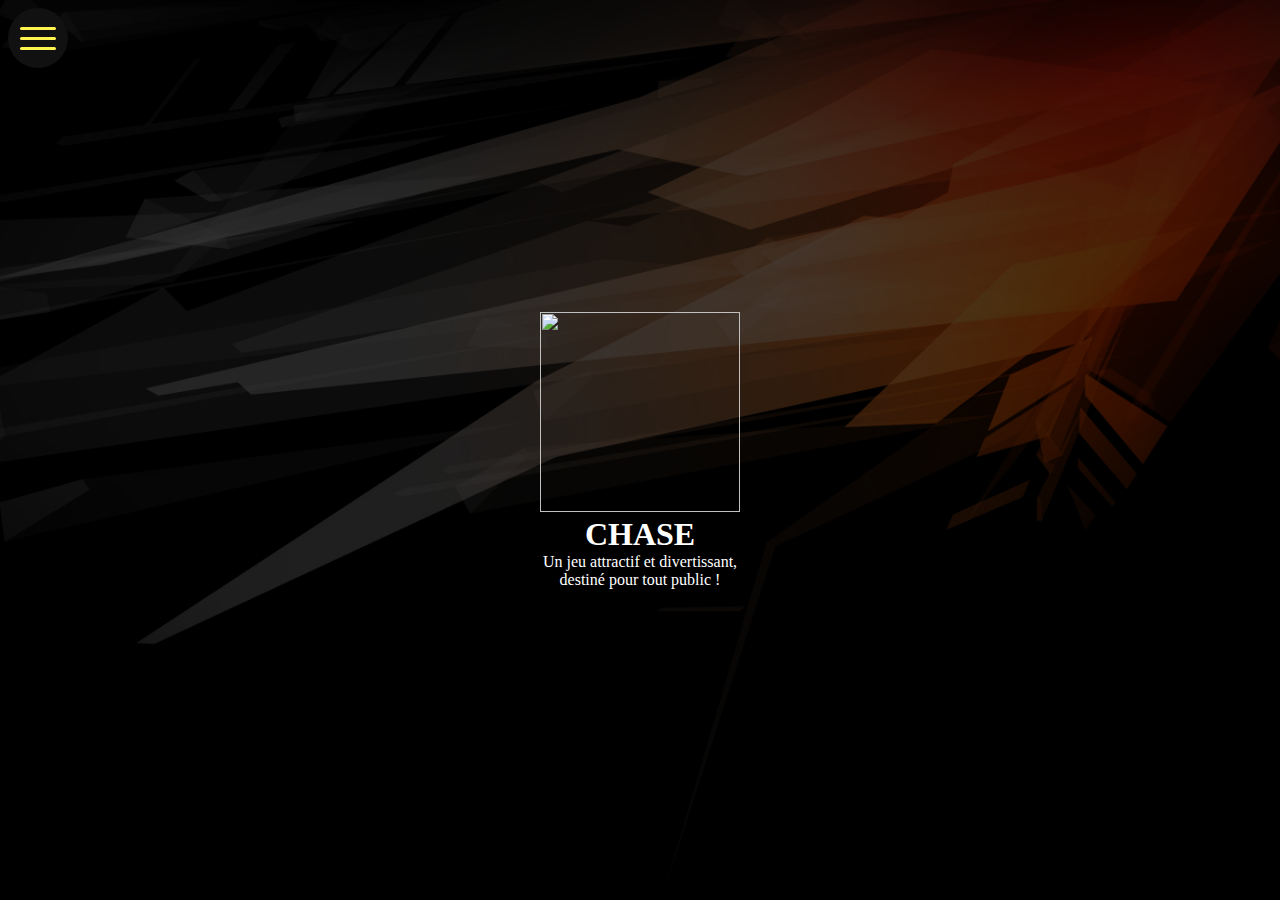
==== index.html @ 828229df "Update index.html" ====
<!DOCTYPE html>
<html>
	<head>
		<!--En-tête de la page -->
		<meta charset="UTF-8" />
		<link rel="stylesheet" type="text/css" href="CSS/ban.css">
		<link rel="stylesheet" type="text/css" href="CSS/menu.css">
		<title>CHASE</title>
	</head>

	<body>
		<!--Corps de la page-->
		<div class= "menu_container">
			<input type="checkbox" class="toggler">
			<div class="hamburger">
				<div></div>
			</div>
			<div class="menu">
				<div>
					<div>
						<ul>
							<li><a href="#">Accueil</a>
							<li><a href="Actualités.html">Actualités</a>
							<li><a href="Contacts.html">Contacts</a>
							<li><a href="Téléchargements.html">Téléchargements</a>
							<li><a href="Crédits.html">Crédits</a>
						</ul>
					</div>
				</div>
			</div>
		</div>

		<div class="container">
			<div class="content">
				<img id="img_logo" src="img/Logo_good.png" width="200" height="200">
				<h1>CHASE</h1>
				<p>Un jeu attractif et divertissant,</p>
				<p>destiné pour tout public !</p>
			</div>
			<!--
			<div class="ajout">
			<video controls muted loop poster="img/img_video.png">
				<source src="">
			</video>
			</div>
			-->
		</div>
	</body>
</html>
---- CSS/ban.css ----
*{
	padding: 0;
	margin: 0;
	box-sizing: border-box;
}

.container{
	position: relative;
	height: 100vh;
	width: 100%;
	background-image: url(../img/testfond.jpg);
	background-size: cover;
	background-position: 50% 30%;
	display: flex;
	justify-content: center;
	align-items: center;
	text-align: center;
}
.container:before{
	content: '';
	position: absolute;
	top: 0;
	left: 0;
	width: 100%;
	height: 100%;
	background-color: rgba(0, 0, 0, 0.7);
}
.container .content {
	max-width: 700px;
	padding: 2rem;
	position: relative;
	z-index: 1;
	color: #fff
}

footer{
	color: #fff;
	background-color: #262626;
	font-size: 15px;
	padding: 30px;
}
---- CSS/menu.css ----
.menu_container{
	position: fixed;
	top: 0;
	left: 0;
	z-index: 2;
}

.toggler{
	position: absolute;
	top: 0.5rem;
	left: 0.5rem;
	width: 60px;
	height: 60px;
	border-radius: 50%;
	opacity: 0;
	z-index: 3;
	cursor: pointer;
}


.hamburger{
	position: absolute;
	top: 0.5rem;
	left: 0.5rem;
	width: 60px;
	height: 60px;
	border-radius: 50%;
	background-color: #111;
	display: flex;
	justify-content: center;
	align-items: center;
	z-index: 2;
}


.hamburger>div{
	position: absolute;
	width: 60%;
	height: 3px;
	border-radius: 1.5px;
	background-color: #fff44f;
	transition: 0.4s;
}
.hamburger>div:before, .hamburger>div:after{
	content: '';
	position: absolute;
	width: 100%;
	height: 3px;
	border-radius: 1.5px;
	background-color: #fff44f;
	transition: 0.4s;
}
.hamburger>div:before{
	top: -10px;
}
.hamburger>div:after{
	top: 10px;
}


.toggler:checked + .hamburger>div{
	transform: rotate(135deg)
}
.toggler:checked:hover + .hamburger>div{
	transform: rotate(225deg)
}
.toggler:checked + .hamburger>div:after, .toggler:checked + .hamburger>div:before{
	transform: rotate(90deg);
	top: 0;
}
.toggler:checked ~ .menu{
	visibility: visible;
}
.toggler:checked ~ .menu > div{
	transform: translateX(-50%) translateY(-50%);
}
.toggler:checked ~ .menu > div > div{
	opacity: 1;
}

.menu{
	position: fixed;
	top: 0;
	left: 0;
	width: 100vw;
	height: 100vh;
	visibility: hidden;
	transition: 0.6s;
}
.menu > div{
	position: absolute;
	width: 1600px;
	height: 1600px;
	border-radius: 50%;
	top: 50%;
	left: 50%;
	transform: translateX(-150%) translateY(-50%);
	background-color: rgba(0, 0, 0, 0.9);
	transition: 0.6s;
	display: flex;
	justify-content: center;
	align-items: center;
}
.menu > div > div{
	max-width: 90vw;
	max-height: 100vh;
	display: flex;
	justify-content: center;
	align-items: center;
	text-align: center;
	opacity: 0;
}
.menu > div > div > ul > li > a{
	text-decoration: none;
	margin: 0.5rem;
	display: inline-block;
	font-size: 20px;
	font-weight: 550;
	text-transform: uppercase;
	color: #fff;
	transition: 0.3s;
}
.menu > div > div > ul > li > a:hover{
	color: #fff44f;
}
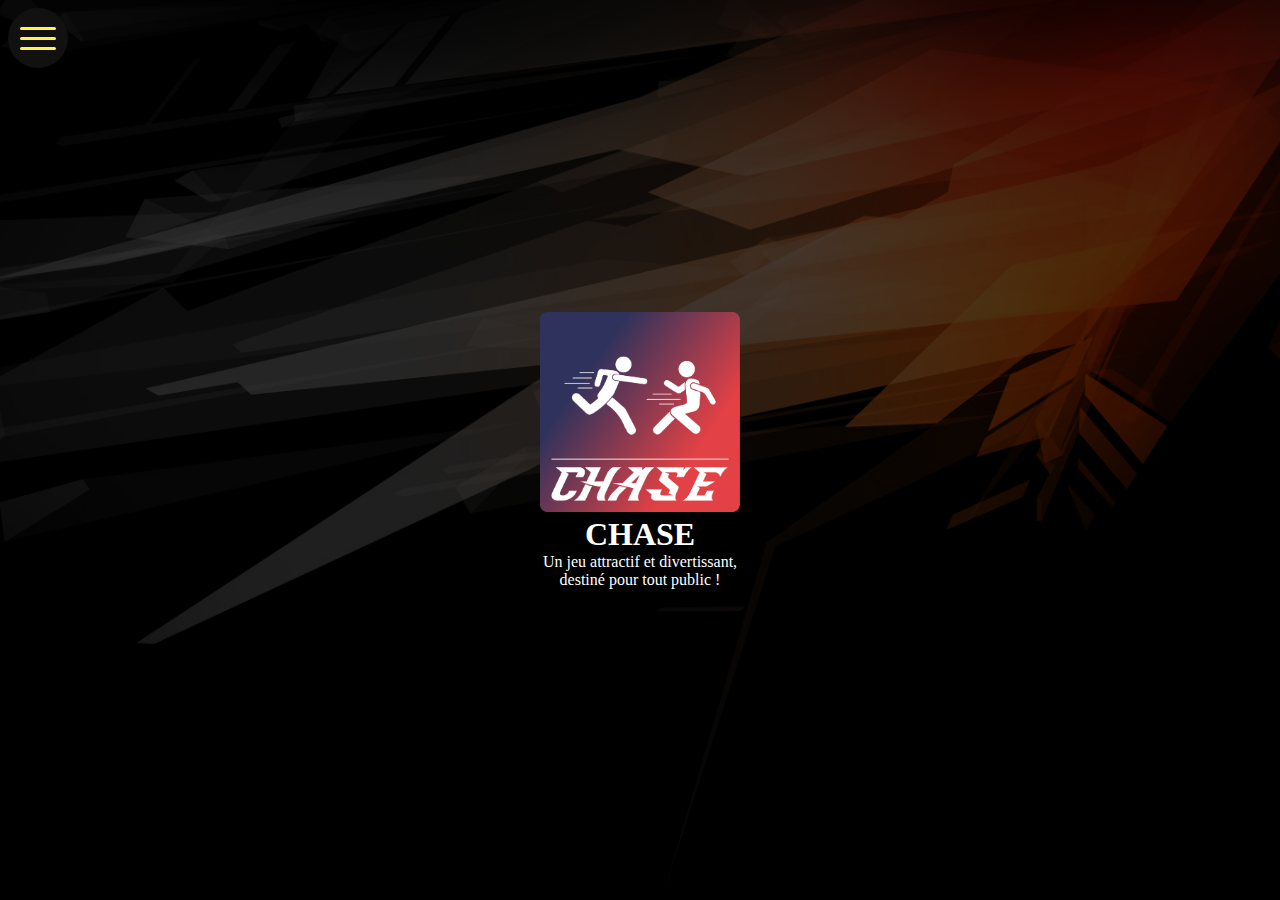
==== commit f5528a63: "Update index.html" ====
--- a/index.html
+++ b/index.html
@@ -32,7 +32,7 @@
 
 		<div class="container">
 			<div class="content">
-				<img id="img_logo" src="img/Logo_good.png" width="200" height="200">
+				<img id="img_logo" src="img/Logo_test.png" width="200" height="200">
 				<h1>CHASE</h1>
 				<p>Un jeu attractif et divertissant,</p>
 				<p>destiné pour tout public !</p>
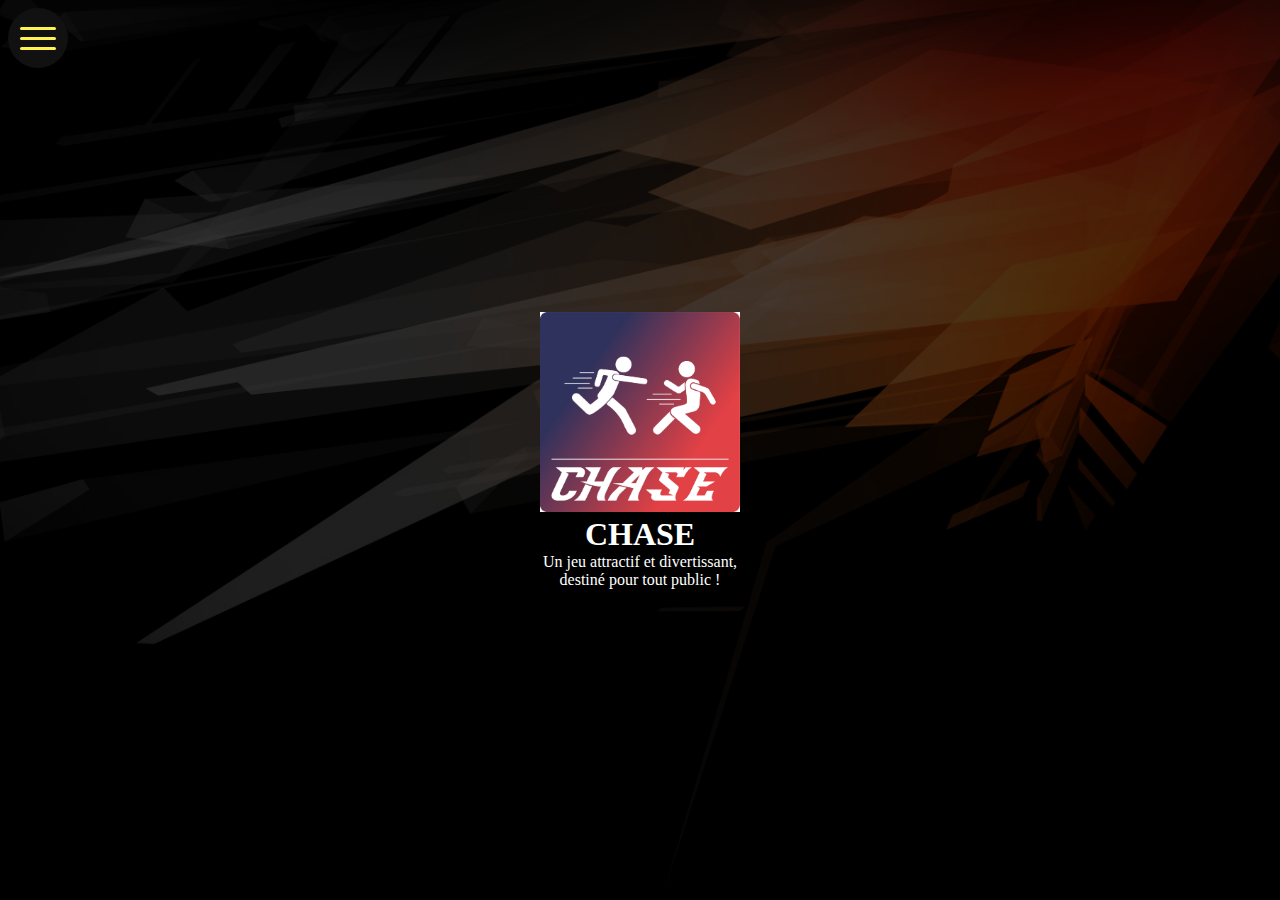
==== commit b2ea67aa: "Update index.html" ====
--- a/index.html
+++ b/index.html
@@ -32,7 +32,7 @@
 
 		<div class="container">
 			<div class="content">
-				<img id="img_logo" src="img/Logo_test.png" width="200" height="200">
+				<img id="img_logo" src="img/LoGo.jpg" width="200" height="200">
 				<h1>CHASE</h1>
 				<p>Un jeu attractif et divertissant,</p>
 				<p>destiné pour tout public !</p>
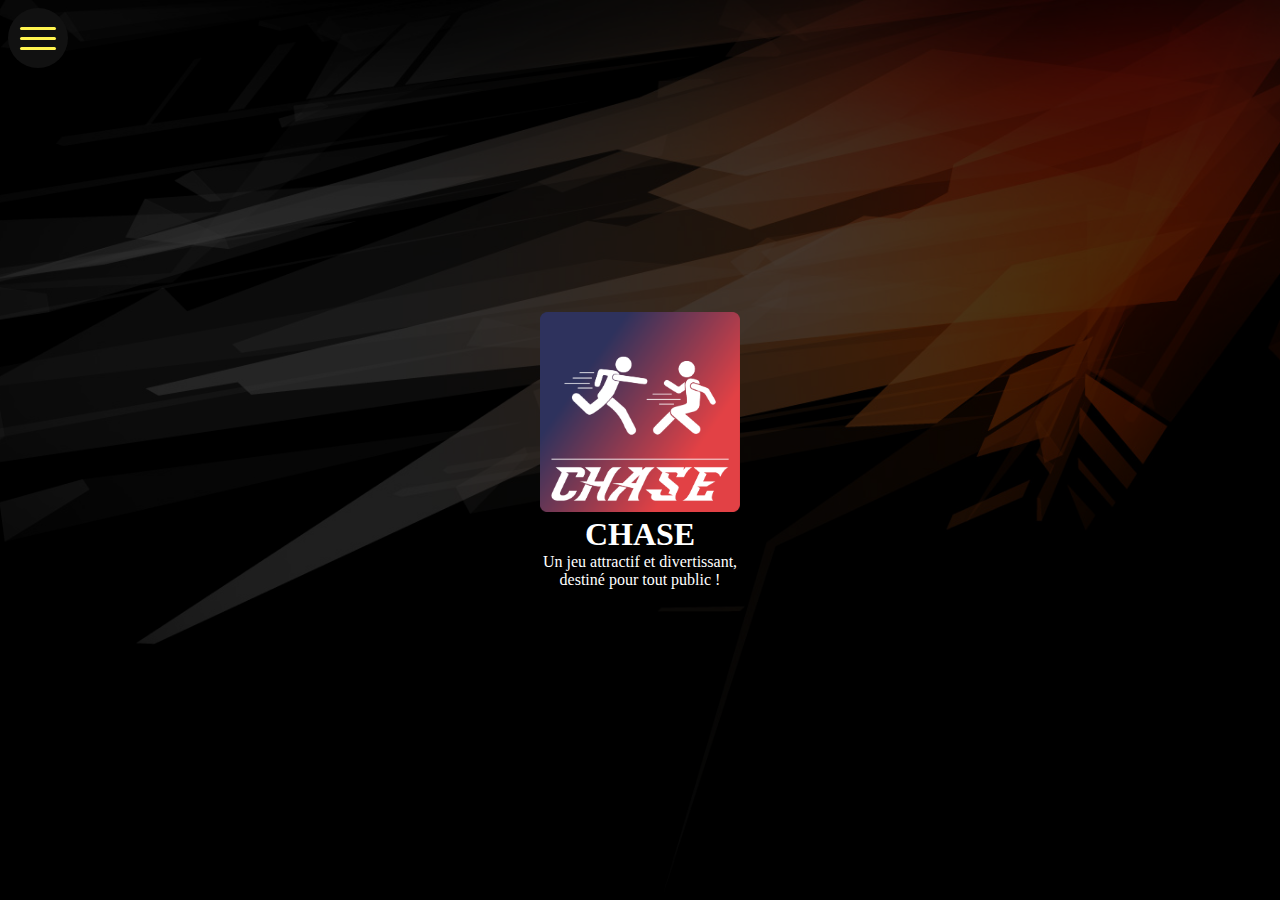
==== commit 844b725d: "Update index.html" ====
--- a/index.html
+++ b/index.html
@@ -32,7 +32,7 @@
 
 		<div class="container">
 			<div class="content">
-				<img id="img_logo" src="img/LoGo.jpg" width="200" height="200">
+				<img id="img_logo" src="img/logo_good.png" width="200" height="200">
 				<h1>CHASE</h1>
 				<p>Un jeu attractif et divertissant,</p>
 				<p>destiné pour tout public !</p>
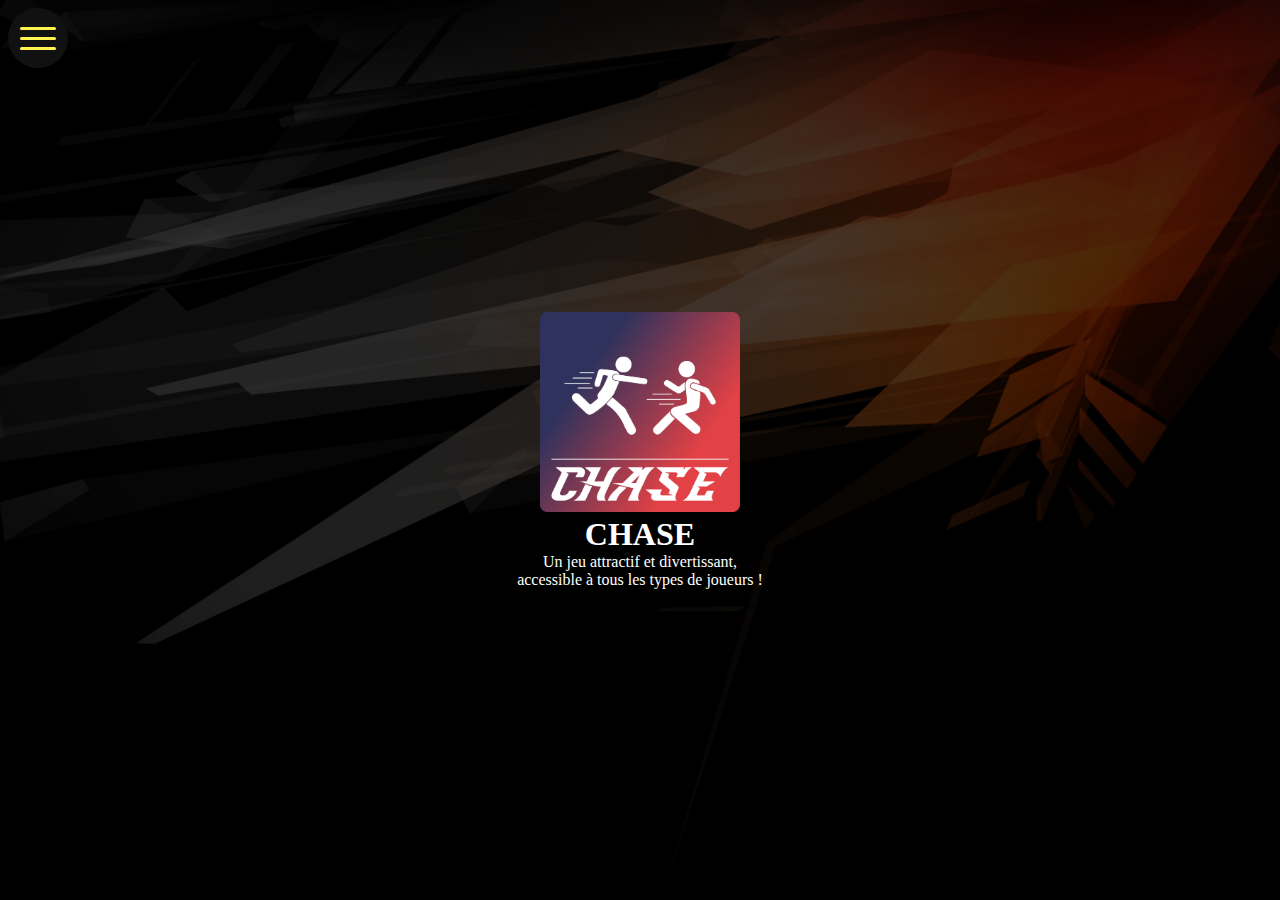
==== commit cecfd3f2: "Update index.html" ====
--- a/index.html
+++ b/index.html
@@ -35,7 +35,7 @@
 				<img id="img_logo" src="img/logo_good.png" width="200" height="200">
 				<h1>CHASE</h1>
 				<p>Un jeu attractif et divertissant,</p>
-				<p>destiné pour tout public !</p>
+				<p>accessible à tous les types de joueurs !</p>
 			</div>
 			<!--
 			<div class="ajout">
--- a/CSS/menu.css
+++ b/CSS/menu.css
@@ -3,6 +3,7 @@
 	top: 0;
 	left: 0;
 	z-index: 2;
+	font-family: sans-serif;
 }
 
 .toggler{
@@ -122,4 +123,4 @@
 }
 .menu > div > div > ul > li > a:hover{
 	color: #fff44f;
-}+}
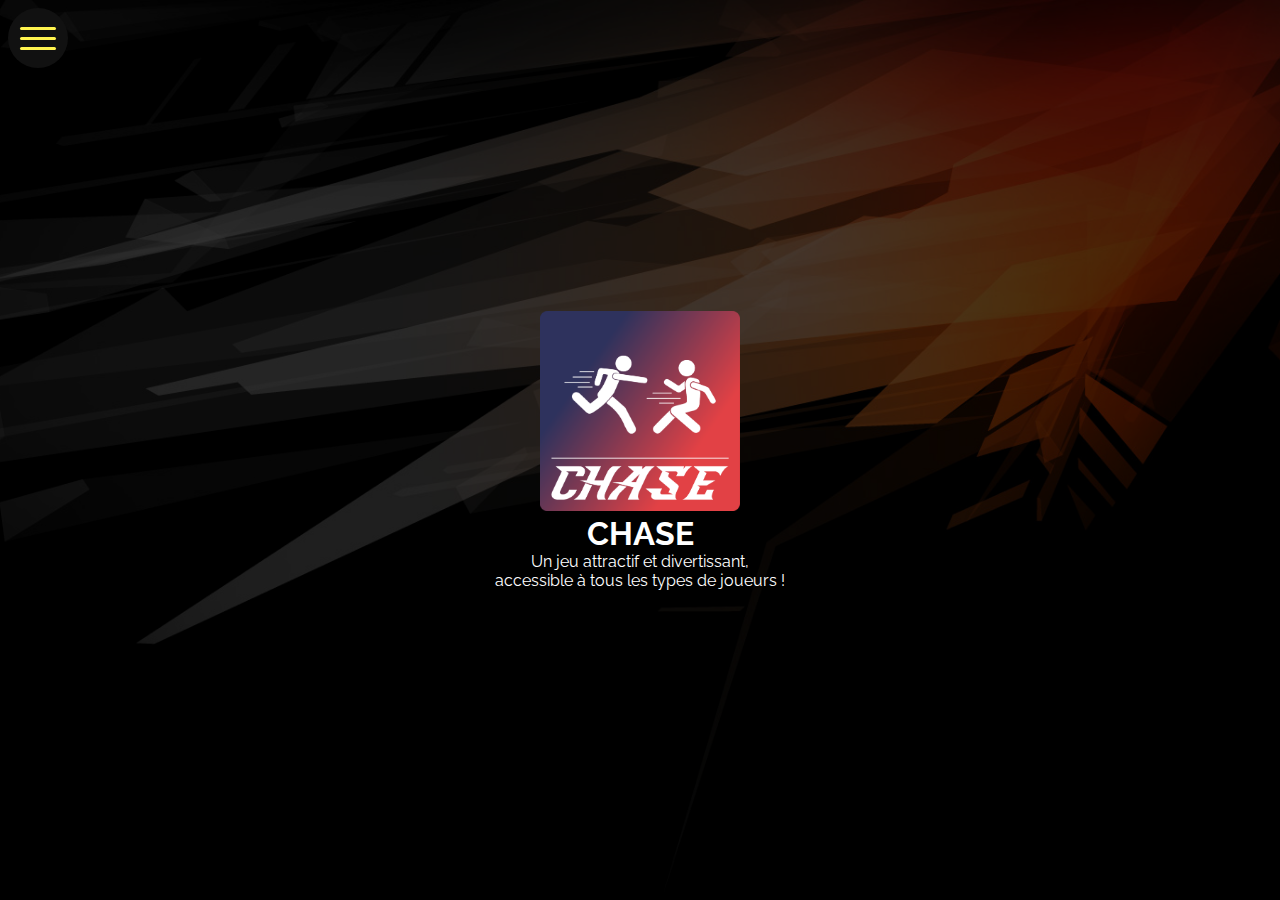
==== commit 52484ed4: "le push fier !" ====
--- a/index.html
+++ b/index.html
@@ -22,6 +22,7 @@
 							<li><a href="#">Accueil</a>
 							<li><a href="Actualités.html">Actualités</a>
 							<li><a href="Contacts.html">Contacts</a>
+							<li><a href="Galerie.html">Galerie</a>
 							<li><a href="Téléchargements.html">Téléchargements</a>
 							<li><a href="Crédits.html">Crédits</a>
 						</ul>
--- a/CSS/ban.css
+++ b/CSS/ban.css
@@ -1,3 +1,11 @@
+@import url('https://fonts.googleapis.com/css2?family=Raleway&display=swap');
+
+body{
+	padding: 0;
+	font-family: 'Raleway', sans-serif;
+	background-color: #B0C4DE;
+}
+
 *{
 	padding: 0;
 	margin: 0;
@@ -38,4 +46,4 @@
 	background-color: #262626;
 	font-size: 15px;
 	padding: 30px;
-}+}
--- a/CSS/menu.css
+++ b/CSS/menu.css
@@ -3,7 +3,6 @@
 	top: 0;
 	left: 0;
 	z-index: 2;
-	font-family: sans-serif;
 }
 
 .toggler{
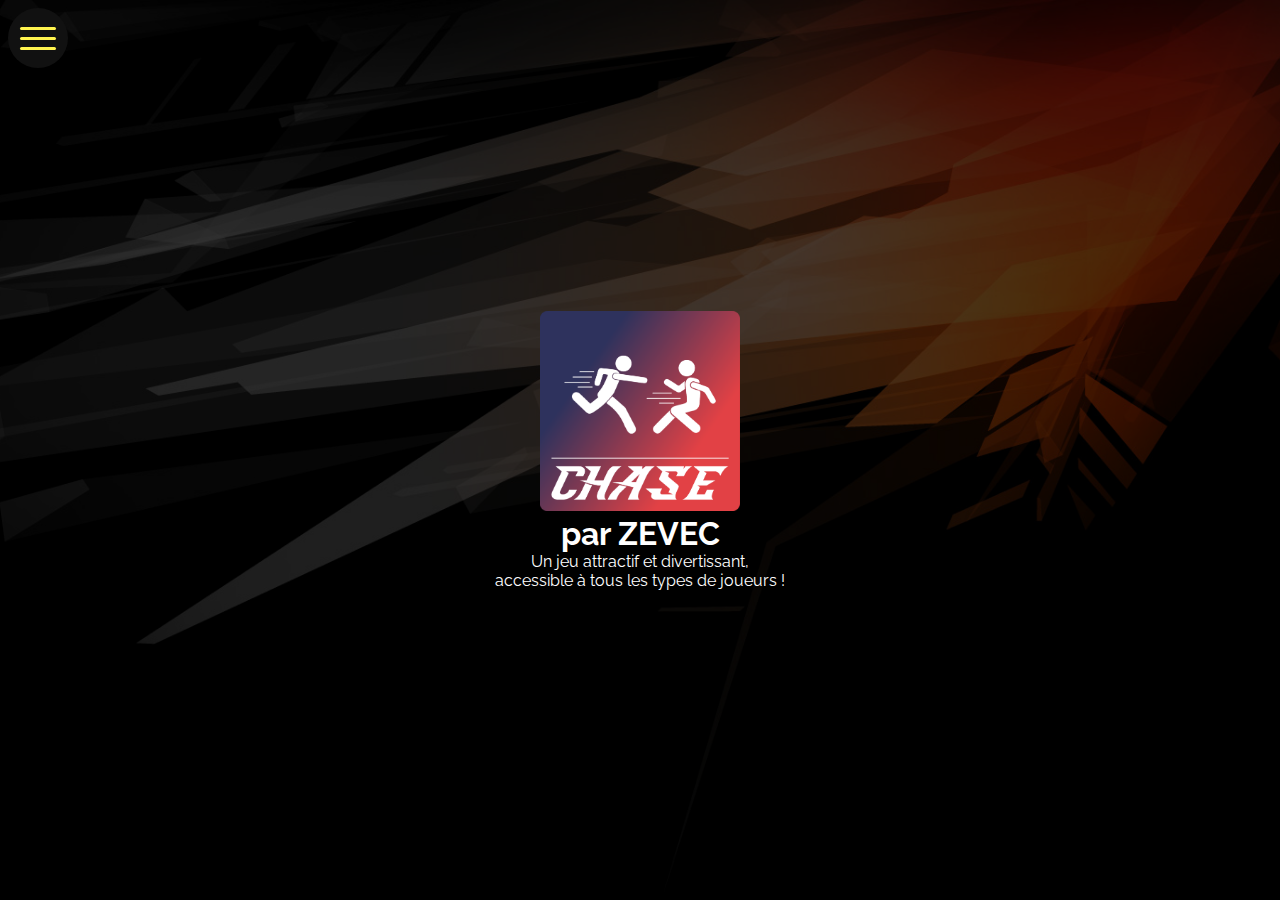
==== commit 4372e21c: "modif Galerie + contacts + index" ====
--- a/index.html
+++ b/index.html
@@ -34,7 +34,7 @@
 		<div class="container">
 			<div class="content">
 				<img id="img_logo" src="img/logo_good.png" width="200" height="200">
-				<h1>CHASE</h1>
+				<h1>par ZEVEC</h1>
 				<p>Un jeu attractif et divertissant,</p>
 				<p>accessible à tous les types de joueurs !</p>
 			</div>
